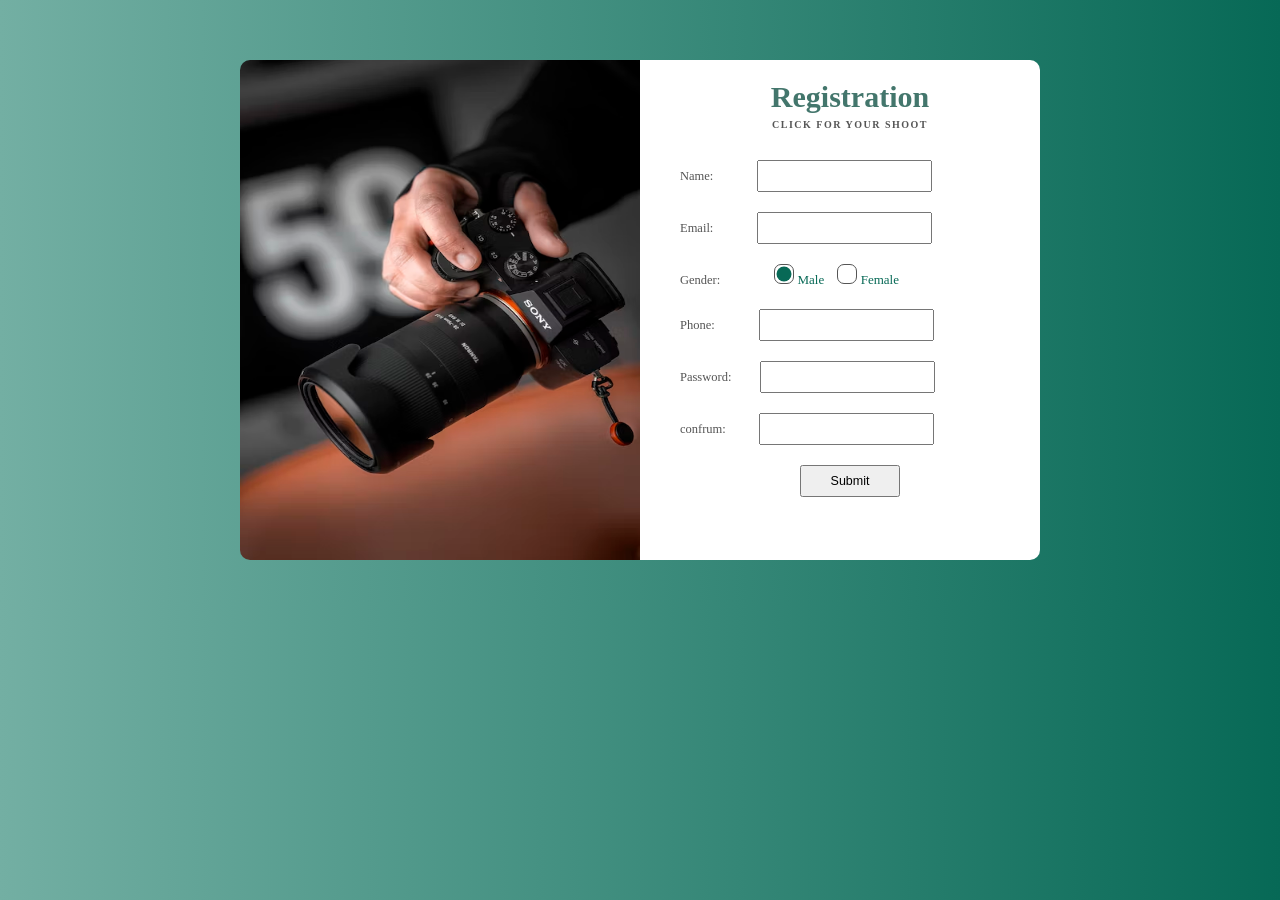
==== indeex.html @ 6b75918d "change4" ====
<!DOCTYPE html>
<html lang="en">
<head>
    <meta charset="UTF-8">
    <meta name="viewport" content="width=device-width, initial-scale=1.0">
    <title>sign up</title>
    <link rel="stylesheet" href="style.css">
</head>
<body>
   <div class="body_container">

        <div class="img_container">
            <img src="img/photo-1552233707-a3185320d9a0.avif" alt="">
        </div>

        <div class="form_container">
            <div class="form_discription">
                <h1>Registration</h1>
                <p> CLICK FOR YOUR SHOOT</p>
            </div>

            
        <form action="#" method="get" class="form">
            <div>
                <label class="label"  for="fname">Name:</label>
                <input type="text" name="" id="fname" required>
            </div>
            <div>
                <label class="label"   for="email">Email:</label>
                <input type="email" name="" id="email" required>
            </div>
            <div>
                <label  class="label"  for="">Gender:</label>
                <span><input type="radio" name="radio" checked> Male </span>
                <span><input type="radio" name="radio"> Female</span>
                
                
            </div>
            <div>
                <label  class ="label" for="phone">Phone:</label>
                <input type="tel" name="" id="phone">
            </div>
            <div>
                <label class="unique" for="pass">Password:</label>
                 <input type="password" id="pass"   pattern="^[a-zA-Z_]+$">
            </div>
            <div>
                <label class ="unique2" for="confpassword">confrum:</label>
                <input type="" name="" id="confpassword">
            </div>
            <div class="form_btns_container">
               <input type="submit">
           </div>
        </form>
              
               
               
            

            

        </div>
   </div>













  <script src="script.js"></script>  
</body>
</html>
---- style.css ----
*{
    margin: 0;
    padding: 0;
    box-sizing: border-box;
    font-size: 62.5%;
}
body{
    padding-top: 60px;
    background: linear-gradient(to right,#73afa3,#076956 );
   
}
.body_container{
    display: flex;
    max-width: 80rem;
   
   
    margin: 0 auto;
    
    padding-bottom: 40px;
    
}
.img_container{
    
 
    width:100%

    border-top-left-radius: 10px;
    border-bottom-left-radius: 10px;
    
   


}
img{
    width: 400px;
    height: 500px;
    border-top-left-radius: 10px;
    border-bottom-left-radius: 10px;
 
}
.form_container{
    padding: 20px 50px;
    padding: 20px 20px 20px 40px;
    background-color: #fff;
    border-top-right-radius: 10px;
    border-bottom-right-radius: 10px;
    width: 100%;
    height: 500px;
}
.form_discription{
 text-align: center;
}
.form_discription h1{
  font-size: 3rem;  
  color:#43766C;
  font-weight: 900;
  margin-bottom: 5px;
}
.form_discription p{
    font-size: 1rem;  
    color: #555;
    letter-spacing: 1.5px;
    font-weight: 600;
    margin-bottom: 30px;
  }
.form div{
    margin-bottom: 20px;
    font-size: 2rem;
}
.label{
  margin-right: 39px;
  color: #555;
}
.unique{
    margin-right: 24px;
    color: #555;
}
.unique2{
    margin-right: 28px;
    color: #555;
}
.form_btns_container{
    text-align: center;
  
}
input[type="submit"]{
    width: 10rem;
}
input{
    padding: 7px;
    text-align: center;
}


input[type="radio"]{
    appearance: none;
    width: 20px;
    height: 20px;
    position: relative;
    background-color:#fff;
    border: 1px solid #555;
    border-radius: 7px;
}


 span{
    color: #076956;
    font-size: small;
    
}
input[type="radio"]:last-child{
   margin-left: 10px;
}
input[type="radio"]::after{
     content: "";
     width: 15px;
     height: 15px;
     position: absolute;
     background-color: #076956;
     top: 50%;
     left: 50%;
     transform: translate(-50% ,-50%);
     border-radius: 10px;
     opacity: 0;
}
input[type="radio"]:checked::after{
    opacity: 1;
}
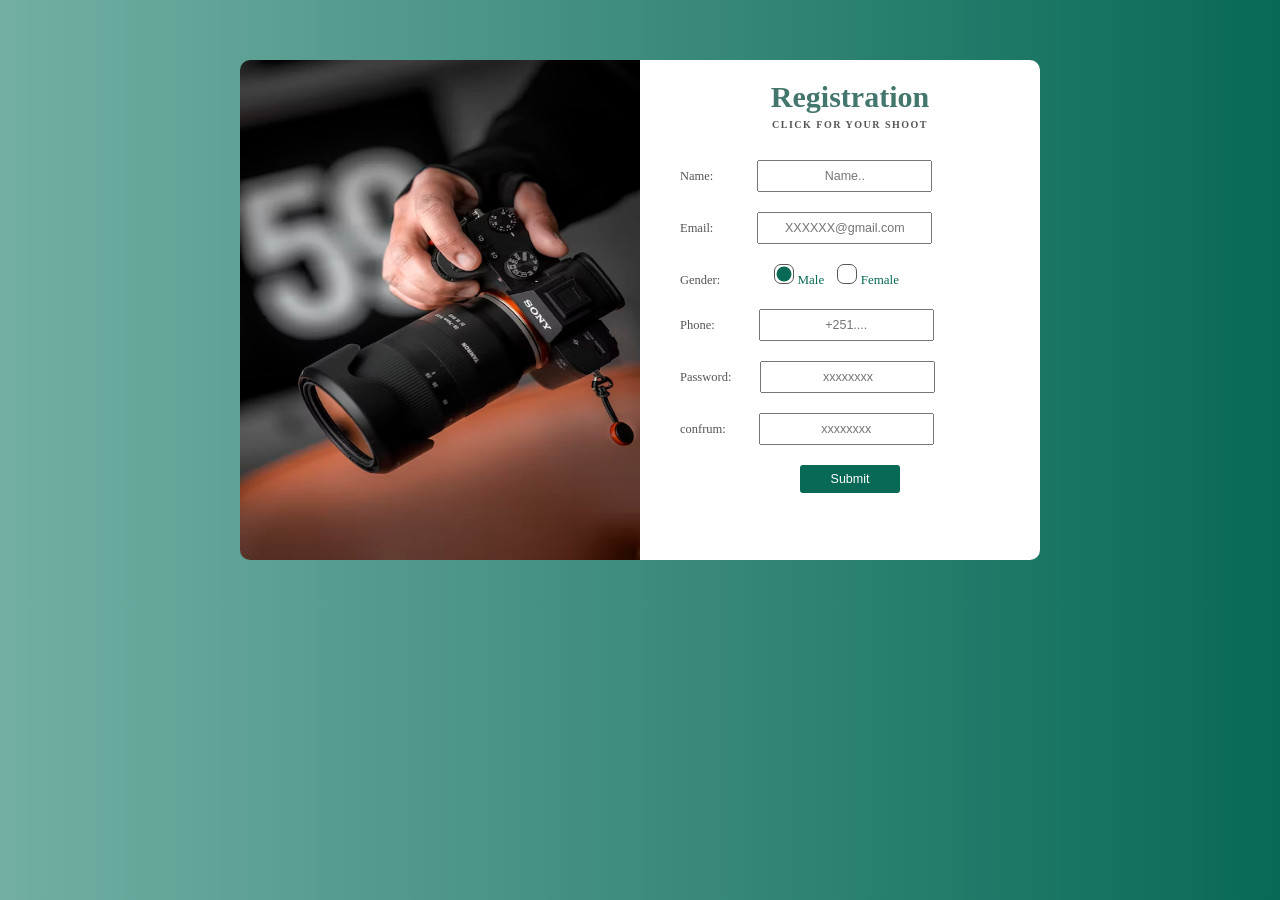
==== commit b1391161: "change5" ====
--- a/indeex.html
+++ b/indeex.html
@@ -23,11 +23,11 @@
         <form action="#" method="get" class="form">
             <div>
                 <label class="label"  for="fname">Name:</label>
-                <input type="text" name="" id="fname" required>
+                <input type="text" name="" id="fname" placeholder="Name.." required>
             </div>
             <div>
                 <label class="label"   for="email">Email:</label>
-                <input type="email" name="" id="email" required>
+                <input type="email" name="" id="email" placeholder="XXXXXX@gmail.com" required>
             </div>
             <div>
                 <label  class="label"  for="">Gender:</label>
@@ -38,18 +38,18 @@
             </div>
             <div>
                 <label  class ="label" for="phone">Phone:</label>
-                <input type="tel" name="" id="phone">
+                <input type="tel" name="" id="phone" placeholder="+251...."  pattern="^251\d+$" required>
             </div>
             <div>
                 <label class="unique" for="pass">Password:</label>
-                 <input type="password" id="pass"   pattern="^[a-zA-Z_]+$">
+                 <input type="password" id="pass"   pattern="^[a-zA-Z_]+$" placeholder="xxxxxxxx">
             </div>
             <div>
                 <label class ="unique2" for="confpassword">confrum:</label>
-                <input type="" name="" id="confpassword">
+                <input type="" name="" id="confpassword"  pattern="^[a-zA-Z_]+$" placeholder="xxxxxxxx">
             </div>
             <div class="form_btns_container">
-               <input type="submit">
+               <input type="Submit">
            </div>
         </form>
               
--- a/style.css
+++ b/style.css
@@ -85,6 +85,10 @@
 }
 input[type="submit"]{
     width: 10rem;
+    border: none;
+    background-color: #076956;
+    border-radius: 3px;
+    color: #fff;
 }
 input{
     padding: 7px;
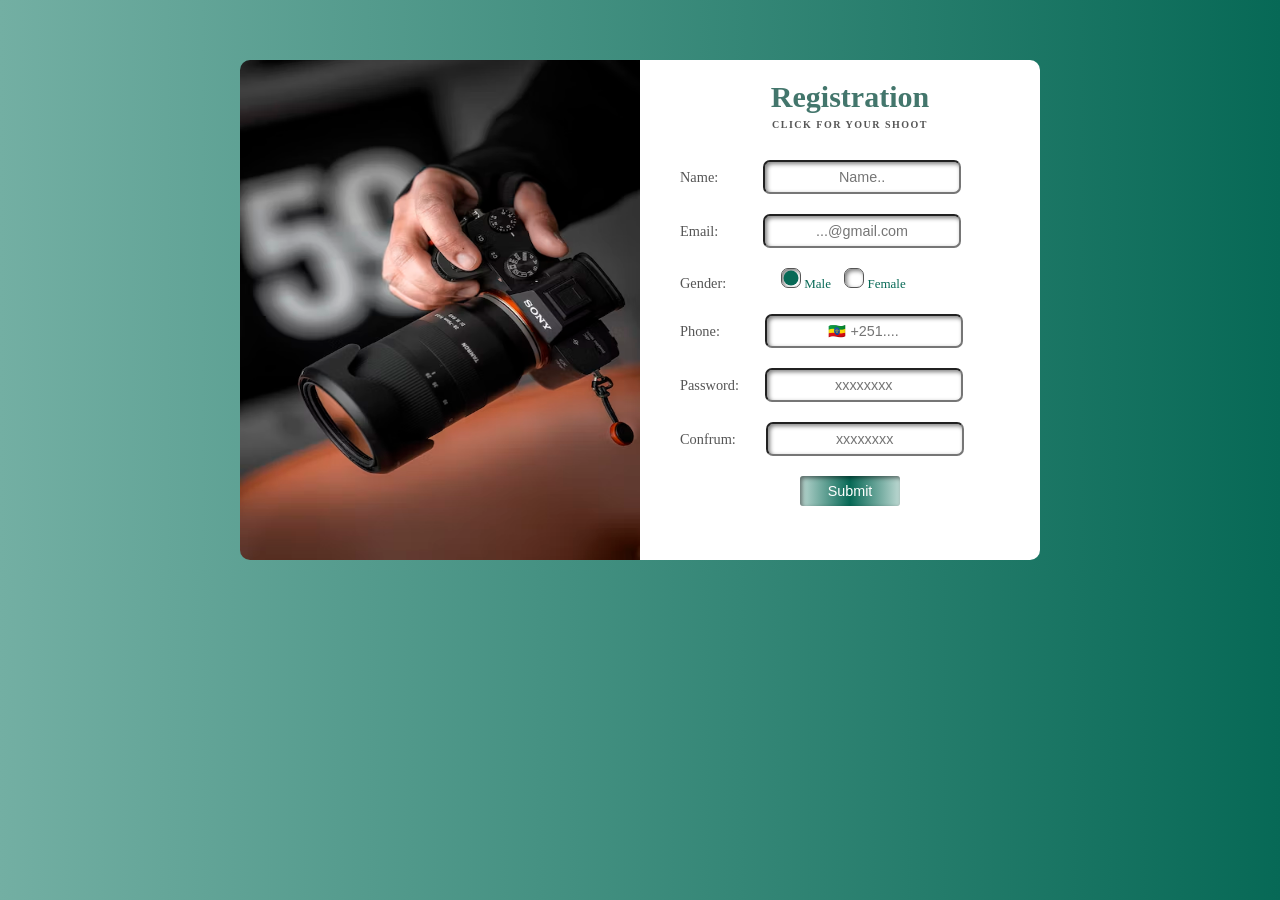
==== commit 60894d8e: "change6" ====
--- a/indeex.html
+++ b/indeex.html
@@ -27,7 +27,7 @@
             </div>
             <div>
                 <label class="label"   for="email">Email:</label>
-                <input type="email" name="" id="email" placeholder="XXXXXX@gmail.com" required>
+                <input type="email" name="" id="email" placeholder= "...@gmail.com" required>
             </div>
             <div>
                 <label  class="label"  for="">Gender:</label>
@@ -38,14 +38,14 @@
             </div>
             <div>
                 <label  class ="label" for="phone">Phone:</label>
-                <input type="tel" name="" id="phone" placeholder="+251...."  pattern="^251\d+$" required>
+                <input type="tel" name="" id="phone" placeholder="&#x1F1EA;&#x1F1F9; +251...."  pattern="^251\d+$" required>
             </div>
             <div>
                 <label class="unique" for="pass">Password:</label>
                  <input type="password" id="pass"   pattern="^[a-zA-Z_]+$" placeholder="xxxxxxxx">
             </div>
             <div>
-                <label class ="unique2" for="confpassword">confrum:</label>
+                <label class ="unique2" for="confpassword">Confrum:</label>
                 <input type="" name="" id="confpassword"  pattern="^[a-zA-Z_]+$" placeholder="xxxxxxxx">
             </div>
             <div class="form_btns_container">
--- a/style.css
+++ b/style.css
@@ -16,7 +16,7 @@
    
     margin: 0 auto;
     
-    padding-bottom: 40px;
+    padding-bottom: 10px;
     
 }
 .img_container{
@@ -32,8 +32,8 @@
 
 }
 img{
-    width: 400px;
-    height: 500px;
+    width: 40rem;
+    height: 50rem;
     border-top-left-radius: 10px;
     border-bottom-left-radius: 10px;
  
@@ -45,7 +45,7 @@
     border-top-right-radius: 10px;
     border-bottom-right-radius: 10px;
     width: 100%;
-    height: 500px;
+    max-height: 50rem;
 }
 .form_discription{
  text-align: center;
@@ -65,18 +65,21 @@
   }
 .form div{
     margin-bottom: 20px;
-    font-size: 2rem;
+    font-size: 2.3rem;
 }
 .label{
   margin-right: 39px;
   color: #555;
 }
+label:hover{
+    color: #076956;
+}
 .unique{
-    margin-right: 24px;
+    margin-right: 20px;
     color: #555;
 }
 .unique2{
-    margin-right: 28px;
+    margin-right: 24px;
     color: #555;
 }
 .form_btns_container{
@@ -86,13 +89,22 @@
 input[type="submit"]{
     width: 10rem;
     border: none;
-    background-color: #076956;
+    /* background-color: #076956; */
+    background: linear-gradient(to right ,#bdd8d2 , #076956 , #bdd8d2 );
     border-radius: 3px;
     color: #fff;
+}
+input[type="submit"]:hover{
+   
+    background: linear-gradient(to right ,#076956,  #bdd8d2 , #076956 );
+    color: #555;
+ 
 }
 input{
     padding: 7px;
     text-align: center;
+    box-shadow: inset 2px 2px 4px rgba(0, 0, 0, 0.5);
+    border-radius: 7px;
 }
 
 
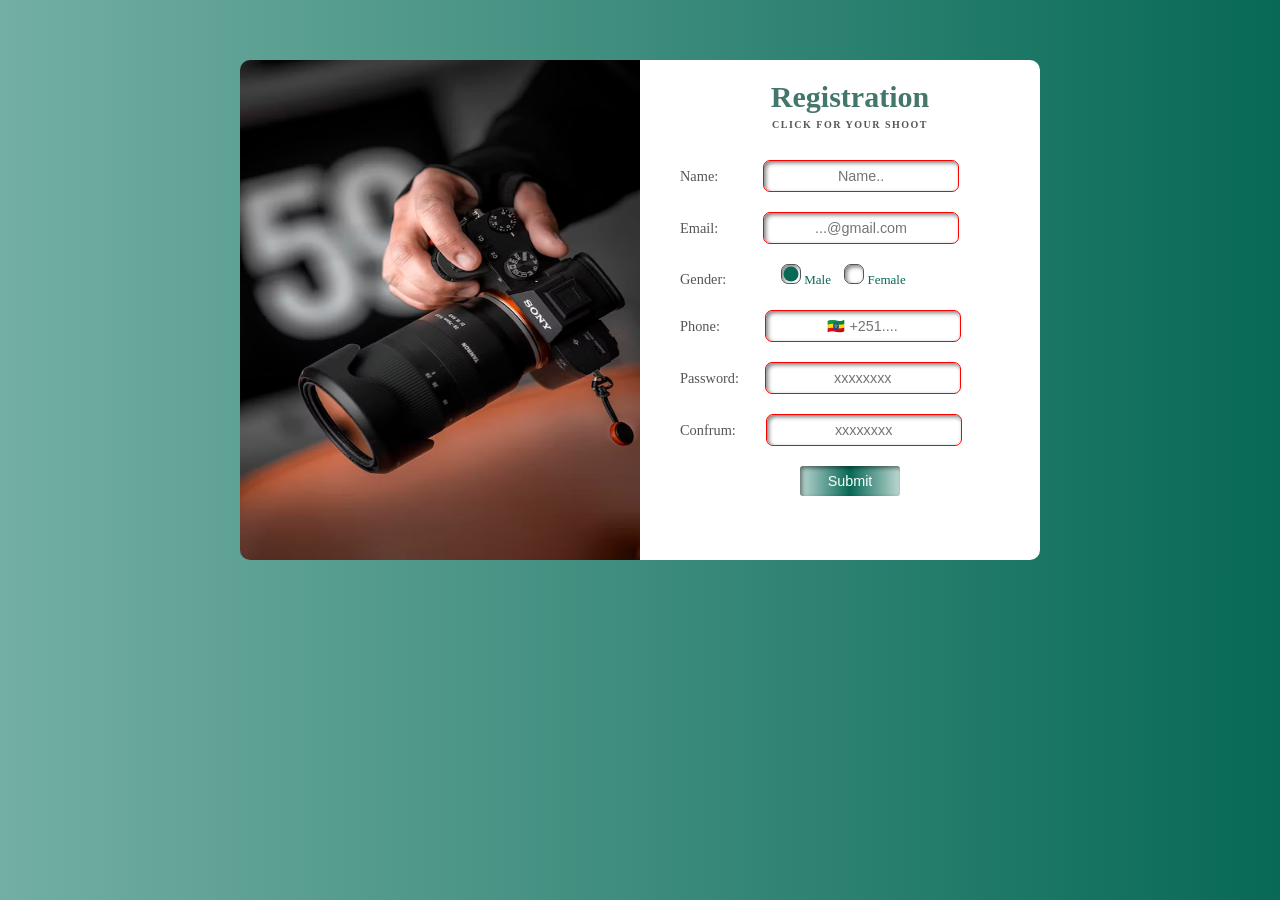
==== commit b7bd680e: "change7" ====
--- a/indeex.html
+++ b/indeex.html
@@ -42,11 +42,11 @@
             </div>
             <div>
                 <label class="unique" for="pass">Password:</label>
-                 <input type="password" id="pass"   pattern="^[a-zA-Z_]+$" placeholder="xxxxxxxx">
+                 <input type="password" id="pass"   pattern="^[a-zA-Z_]+$" placeholder="xxxxxxxx" required>
             </div>
             <div>
                 <label class ="unique2" for="confpassword">Confrum:</label>
-                <input type="" name="" id="confpassword"  pattern="^[a-zA-Z_]+$" placeholder="xxxxxxxx">
+                <input type="" name="" id="confpassword"  pattern="^[a-zA-Z_]+$" placeholder="xxxxxxxx" required>
             </div>
             <div class="form_btns_container">
                <input type="Submit">
--- a/style.css
+++ b/style.css
@@ -142,3 +142,6 @@
 input[type="radio"]:checked::after{
     opacity: 1;
 }
+input:invalid{
+    border: 1px solid red;
+}
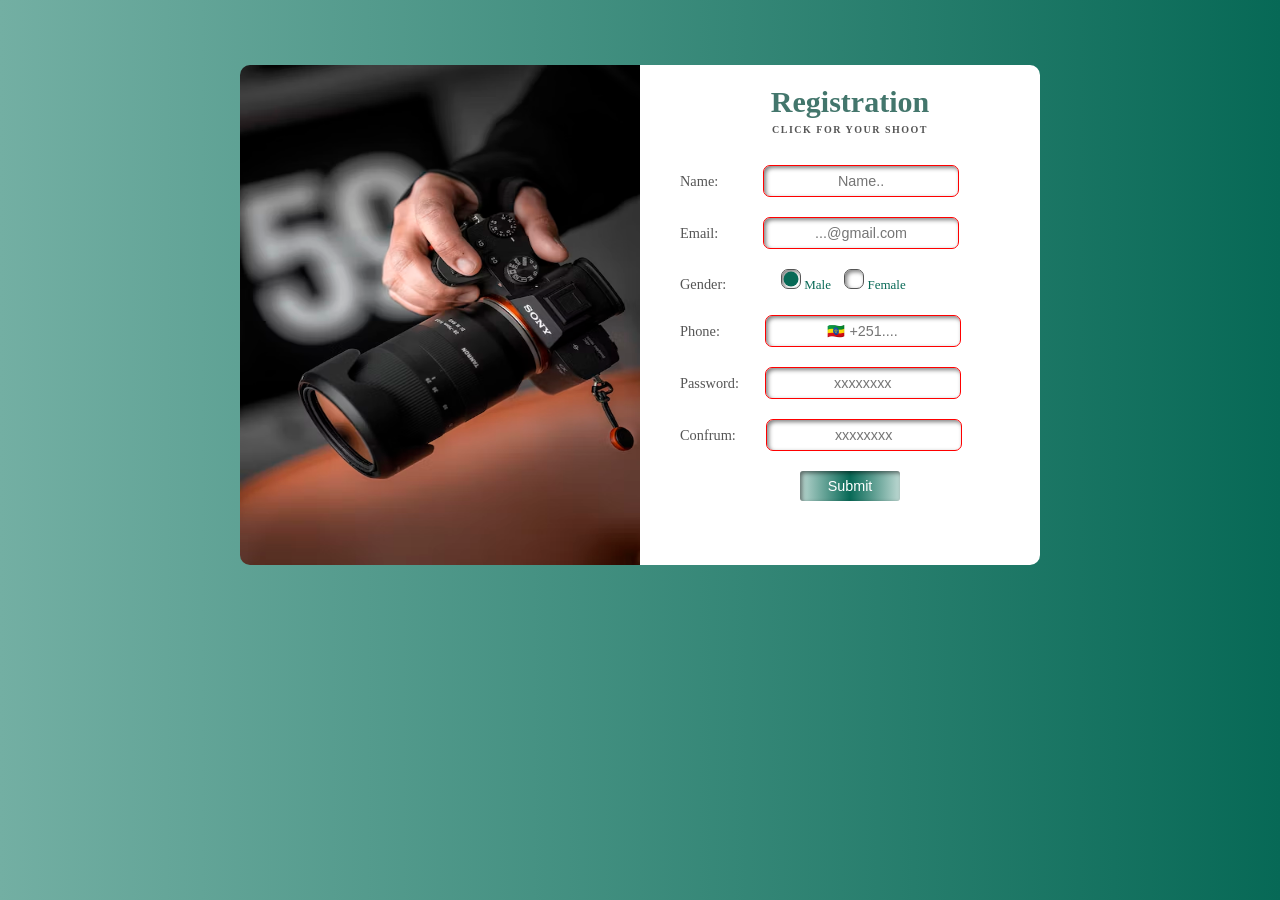
==== commit 6a20c4d8: "ch9" ====
--- a/indeex.html
+++ b/indeex.html
@@ -7,6 +7,7 @@
     <link rel="stylesheet" href="style.css">
 </head>
 <body>
+    <div class="result">t</div>
    <div class="body_container">
 
         <div class="img_container">
@@ -38,18 +39,21 @@
             </div>
             <div>
                 <label  class ="label" for="phone">Phone:</label>
-                <input type="tel" name="" id="phone" placeholder="&#x1F1EA;&#x1F1F9; +251...."  pattern="^251\d+$" required>
+                <input type="tel" name="" id="phone" placeholder="&#x1F1EA;&#x1F1F9; +251...." required>
             </div>
             <div>
                 <label class="unique" for="pass">Password:</label>
-                 <input type="password" id="pass"   pattern="^[a-zA-Z_]+$" placeholder="xxxxxxxx" required>
+                 
+                <input type="password" id="pass"      placeholder="xxxxxxxx" required>
             </div>
             <div>
                 <label class ="unique2" for="confpassword">Confrum:</label>
-                <input type="" name="" id="confpassword"  pattern="^[a-zA-Z_]+$" placeholder="xxxxxxxx" required>
+                <input type="" name="" id="confpassword"    placeholder="xxxxxxxx" required>
+              
             </div>
             <div class="form_btns_container">
                <input type="Submit">
+              
            </div>
         </form>
               
@@ -71,7 +75,7 @@
 
 
 
-
+  
 
 
   <script src="script.js"></script>  
--- a/style.css
+++ b/style.css
@@ -5,7 +5,7 @@
     font-size: 62.5%;
 }
 body{
-    padding-top: 60px;
+    padding-top: 5px ;
     background: linear-gradient(to right,#73afa3,#076956 );
    
 }
@@ -17,6 +17,7 @@
     margin: 0 auto;
     
     padding-bottom: 10px;
+    margin-top: 30px;
     
 }
 .img_container{
@@ -144,4 +145,17 @@
 }
 input:invalid{
     border: 1px solid red;
+}
+input:focus{
+    outline: none;
+}
+input:valid:user-valid{
+    box-shadow: inset 2px 2px 4px #077962d8;
+}
+.result{
+    width: 400px;
+    height: 30px;
+    margin: 0 auto;
+    background-color: #c9c1c1;
+    opacity: 0;
 }
